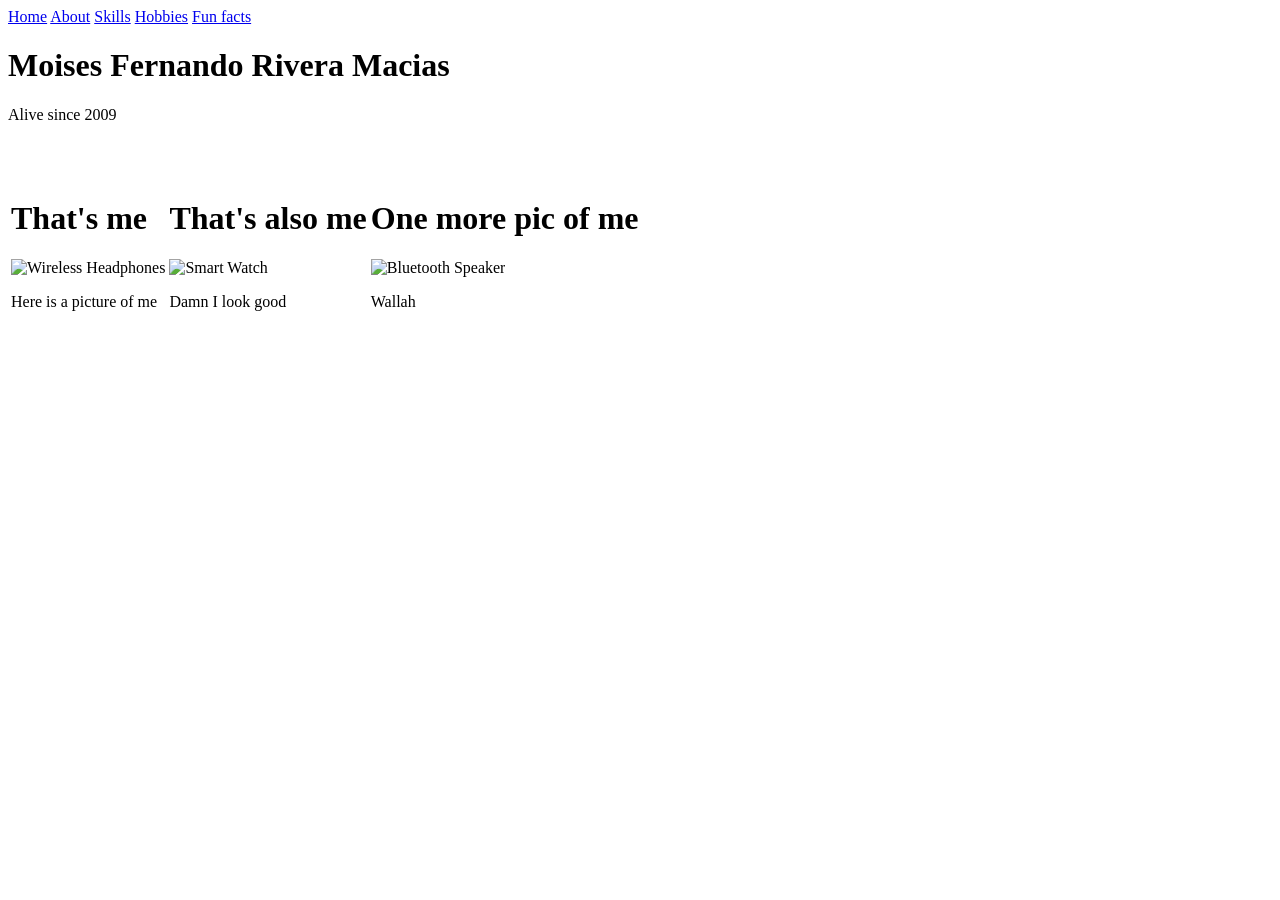
==== Index.html @ e7fd458d "new updates" ====
<!DOCTYPE html>
    <html>
    <head>
        <link rel="stylesheet" href="css part.css">
        <title>My website</title>
    </head>

    <body>
    <nav>
        <a href="#Home">Home</a>
        <a href="#about">About</a>
        <a href="#skills">Skills</a>
        <a href="#hobbies">Hobbies</a>
        <a href="#facts">Fun facts</a>
    </nav>
    <!-- Main Heading and Tagline -->
    <h1>Moises Fernando Rivera Macias </h1>
    <p>Alive since 2009</p><br><br>
    <!-- Product Table -->
    <table>
        <tr>
            <!-- Product 1 -->
            <td>
                <h1>That's me </h1>
                <img src="https://products.shureweb.eu/shure_product_db/product_main_images/files/c25/16a/40-/setcard/ce632827adec4e1842caa762f10e643d.jpeg" alt="Wireless Headphones" width="300"><br>
                <p>Here is a picture of me</p>
            </td>
            <!-- Product 2 -->
            <td>
                <h1>That's also me</h1>
                <img src="https://encrypted-tbn0.gstatic.com/images?q=tbn:ANd9GcRZjKQJWfEayScYVa8xnxhBJwtfvEfXRdGivw&s" alt="Smart Watch" width="400"><br>
                <p>Damn I look good</p>
            </td>
            <!-- Product 3 -->
            <td>
                <h1>One more pic of me</h1>
                <img src="https://media.wired.com/photos/67d9c30ede323b7691481569/4:3/w_960,c_limit/JBL-Flip-7-Bluetooth-Speaker-teal-(front-in-garden)-Reviewer-Photo-SOURCE-Ryan-Waniata.jpg" alt="Bluetooth Speaker" width="300"><br>
                <p>Wallah</p>
            </td>
        </tr>
    </table>
    </body>
    </html>
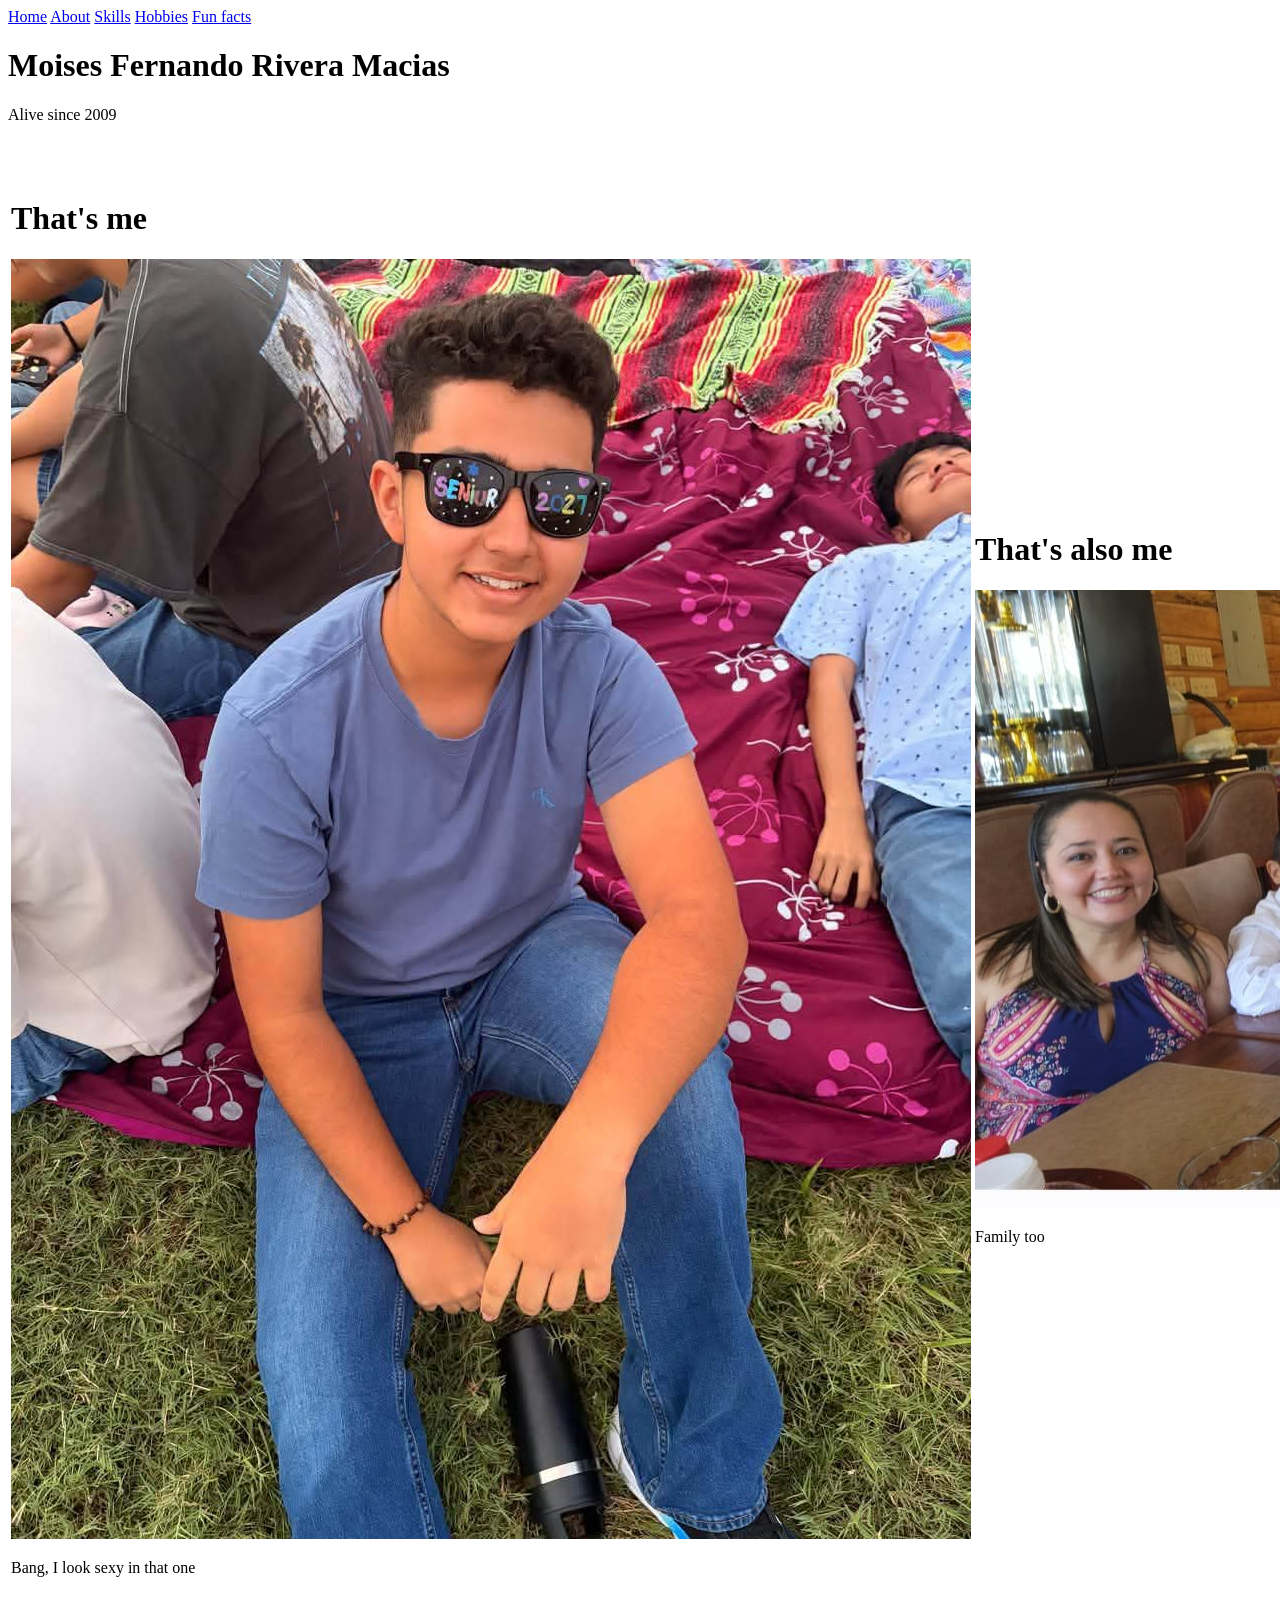
==== commit 0ef5a113: "new updates" ====
--- a/Index.html
+++ b/Index.html
@@ -7,11 +7,11 @@
 
     <body>
     <nav>
-        <a href="#Home">Home</a>
-        <a href="#about">About</a>
-        <a href="#skills">Skills</a>
-        <a href="#hobbies">Hobbies</a>
-        <a href="#facts">Fun facts</a>
+        <a href="Index.html">Home</a>
+        <a href="about.html">About</a>
+        <a href="skills.html">Skills</a>
+        <a href="hobbies.html">Hobbies</a>
+        <a href="facts.html">Fun facts</a>
     </nav>
     <!-- Main Heading and Tagline -->
     <h1>Moises Fernando Rivera Macias </h1>
@@ -22,20 +22,20 @@
             <!-- Product 1 -->
             <td>
                 <h1>That's me </h1>
-                <img src="https://products.shureweb.eu/shure_product_db/product_main_images/files/c25/16a/40-/setcard/ce632827adec4e1842caa762f10e643d.jpeg" alt="Wireless Headphones" width="300"><br>
-                <p>Here is a picture of me</p>
+                <img src="picsforhtml/moises grad.jpeg" alt="Moises" ><br>
+                <p>Bang, I look sexy in that one</p>
             </td>
             <!-- Product 2 -->
             <td>
                 <h1>That's also me</h1>
-                <img src="https://encrypted-tbn0.gstatic.com/images?q=tbn:ANd9GcRZjKQJWfEayScYVa8xnxhBJwtfvEfXRdGivw&s" alt="Smart Watch" width="400"><br>
-                <p>Damn I look good</p>
+                <img src="picsforhtml/fam.jpeg" alt="familia" ><br>
+                <p>Family too</p>
             </td>
             <!-- Product 3 -->
             <td>
                 <h1>One more pic of me</h1>
-                <img src="https://media.wired.com/photos/67d9c30ede323b7691481569/4:3/w_960,c_limit/JBL-Flip-7-Bluetooth-Speaker-teal-(front-in-garden)-Reviewer-Photo-SOURCE-Ryan-Waniata.jpg" alt="Bluetooth Speaker" width="300"><br>
-                <p>Wallah</p>
+                <img src="picsforhtml/estadio.jpeg" alt="moises en el estadio" ><br>
+                <p>Here is me in el estadio</p>
             </td>
         </tr>
     </table>
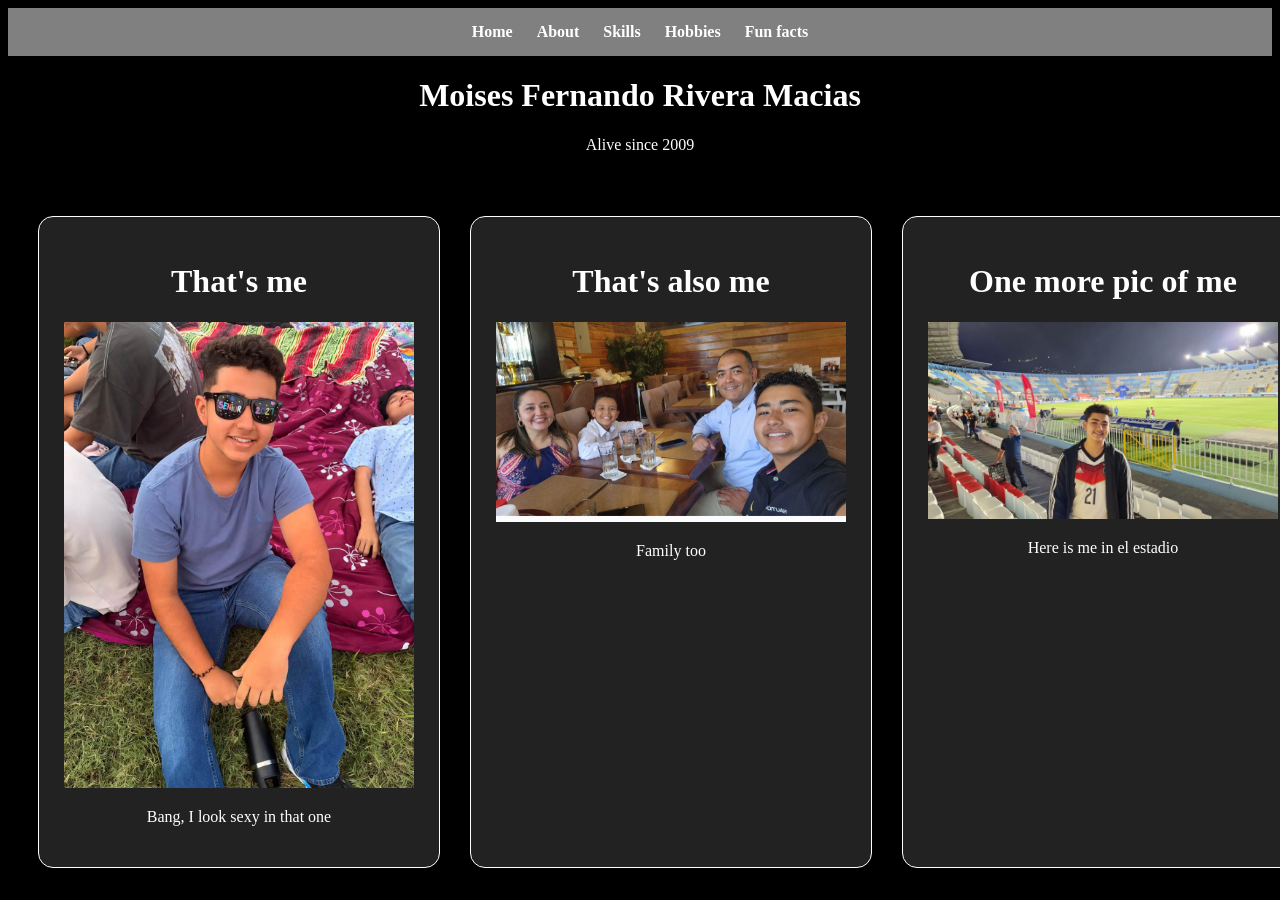
==== commit c7fceb85: "new updates" ====
--- a/Index.html
+++ b/Index.html
@@ -1,7 +1,7 @@
 <!DOCTYPE html>
     <html>
     <head>
-        <link rel="stylesheet" href="css part.css">
+        <link rel="stylesheet" href=".doc/css%20part.css">
         <title>My website</title>
     </head>
 
@@ -22,7 +22,7 @@
             <!-- Product 1 -->
             <td>
                 <h1>That's me </h1>
-                <img src="picsforhtml/moises grad.jpeg" alt="Moises" ><br>
+                <img src="picsforhtml/moises%20grad.jpeg" alt="Moises" ><br>
                 <p>Bang, I look sexy in that one</p>
             </td>
             <!-- Product 2 -->
